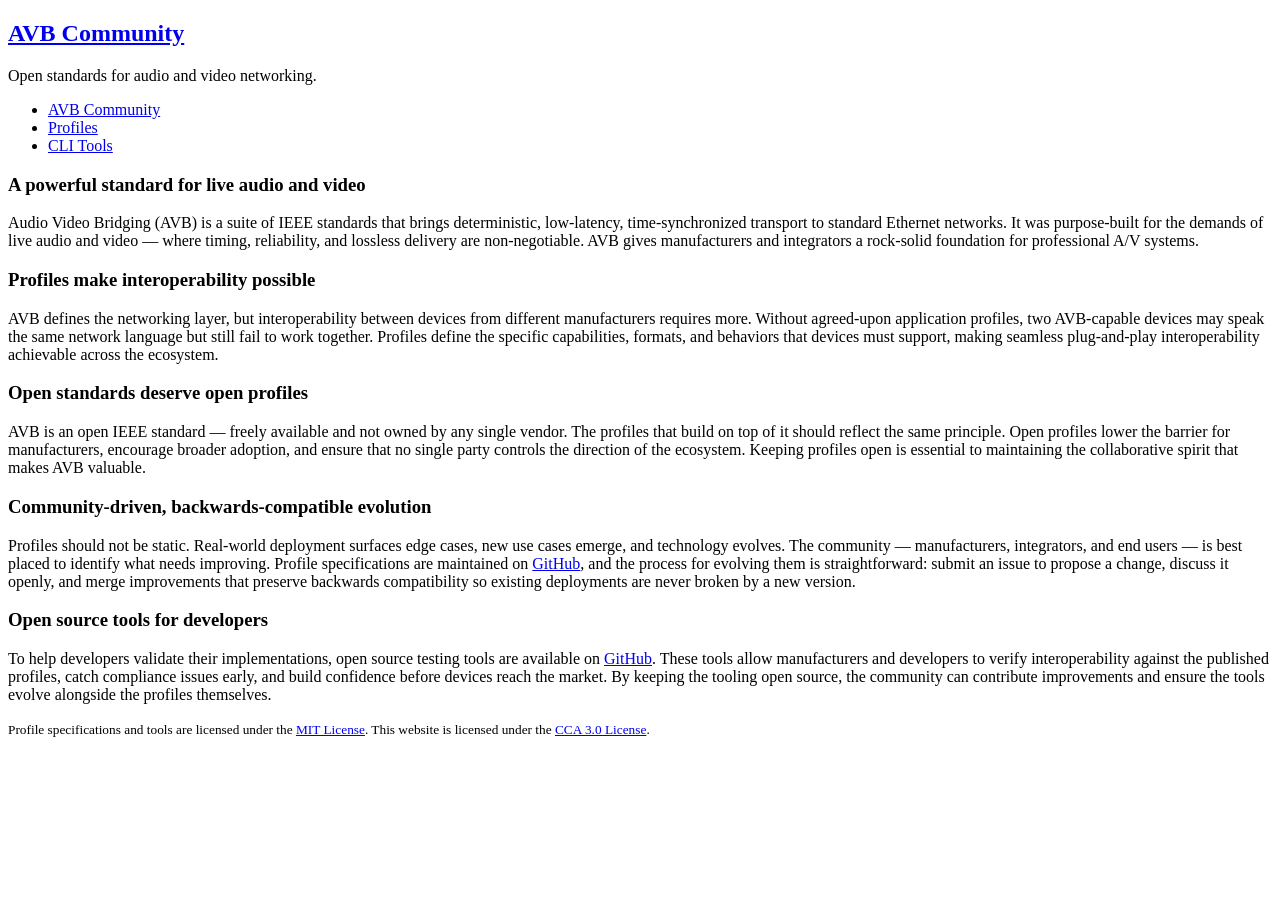
==== index.html @ 8ab98eef "fix: GitHub links follow the tslan-org account - profiles and the tools README load from tslan-org, " ====
<!DOCTYPE HTML>
<!--
	CCA 3.0 license (modified from html5up.net)
-->

<html>
	<head>
		<title>AVB Community</title>
		<meta charset="utf-8" />
		<meta name="viewport" content="width=device-width, initial-scale=1, user-scalable=no" />
		<link rel="preconnect" href="https://fonts.googleapis.com">
	<link rel="preconnect" href="https://fonts.gstatic.com" crossorigin>
	<link rel="stylesheet" href="assets/css/main.css" />
	</head>
	<body class="homepage is-preload">
		<div id="page-wrapper">

			<!-- Header -->
				<section id="header">
					<div class="container">

						<!-- Logo -->
							<h1 id="logo"><a href="index.html">AVB Community</a></h1>
							<p>Open standards for audio and video networking.</p>

						<!-- Nav -->
							<nav id="nav">
								<ul>
									<li><a class="icon solid fa-microchip" href="index.html"><span>AVB Community</span></a></li>
									<li><a class="icon solid fa-clipboard-list" href="profiles.html"><span>Profiles</span></a></li>
									<li><a class="icon solid fa-terminal" href="tools.html"><span>CLI Tools</span></a></li>
								</ul>
							</nav>

					</div>
				</section>

			<!-- Main -->
				<section id="main">
					<div class="container">
						<div id="content">

							<article class="box post">

								<h3>A powerful standard for live audio and video</h3>
								<p>Audio Video Bridging (AVB) is a suite of IEEE standards that brings deterministic, low-latency, time-synchronized transport to standard Ethernet networks. It was purpose-built for the demands of live audio and video — where timing, reliability, and lossless delivery are non-negotiable. AVB gives manufacturers and integrators a rock-solid foundation for professional A/V systems.</p>

								<h3>Profiles make interoperability possible</h3>
								<p>AVB defines the networking layer, but interoperability between devices from different manufacturers requires more. Without agreed-upon application profiles, two AVB-capable devices may speak the same network language but still fail to work together. Profiles define the specific capabilities, formats, and behaviors that devices must support, making seamless plug-and-play interoperability achievable across the ecosystem.</p>

								<h3>Open standards deserve open profiles</h3>
								<p>AVB is an open IEEE standard — freely available and not owned by any single vendor. The profiles that build on top of it should reflect the same principle. Open profiles lower the barrier for manufacturers, encourage broader adoption, and ensure that no single party controls the direction of the ecosystem. Keeping profiles open is essential to maintaining the collaborative spirit that makes AVB valuable.</p>

								<h3>Community-driven, backwards-compatible evolution</h3>
								<p>Profiles should not be static. Real-world deployment surfaces edge cases, new use cases emerge, and technology evolves. The community — manufacturers, integrators, and end users — is best placed to identify what needs improving. Profile specifications are maintained on <a href="https://github.com/tslan-org/profiles">GitHub</a>, and the process for evolving them is straightforward: submit an issue to propose a change, discuss it openly, and merge improvements that preserve backwards compatibility so existing deployments are never broken by a new version.</p>
							<h3>Open source tools for developers</h3>
								<p>To help developers validate their implementations, open source testing tools are available on <a href="https://github.com/tslan-org">GitHub</a>. These tools allow manufacturers and developers to verify interoperability against the published profiles, catch compliance issues early, and build confidence before devices reach the market. By keeping the tooling open source, the community can contribute improvements and ensure the tools evolve alongside the profiles themselves.</p>

							</article>

						</div>
					</div>
				</section>

<!-- Footer -->
				<section id="footer">
					<div class="container">
						<small>Profile specifications and tools are licensed under the <a href="https://opensource.org/licenses/MIT">MIT License</a>. This website is licensed under the <a href="https://creativecommons.org/licenses/by/3.0/">CCA 3.0 License</a>.</small>
					</div>
				</section>

		</div>

		<!-- Scripts -->
			<script src="assets/js/jquery.min.js"></script>
			<script src="assets/js/jquery.dropotron.min.js"></script>
			<script src="assets/js/browser.min.js"></script>
			<script src="assets/js/breakpoints.min.js"></script>
			<script src="assets/js/util.js"></script>
			<script src="assets/js/main.js"></script>

	</body>
</html>
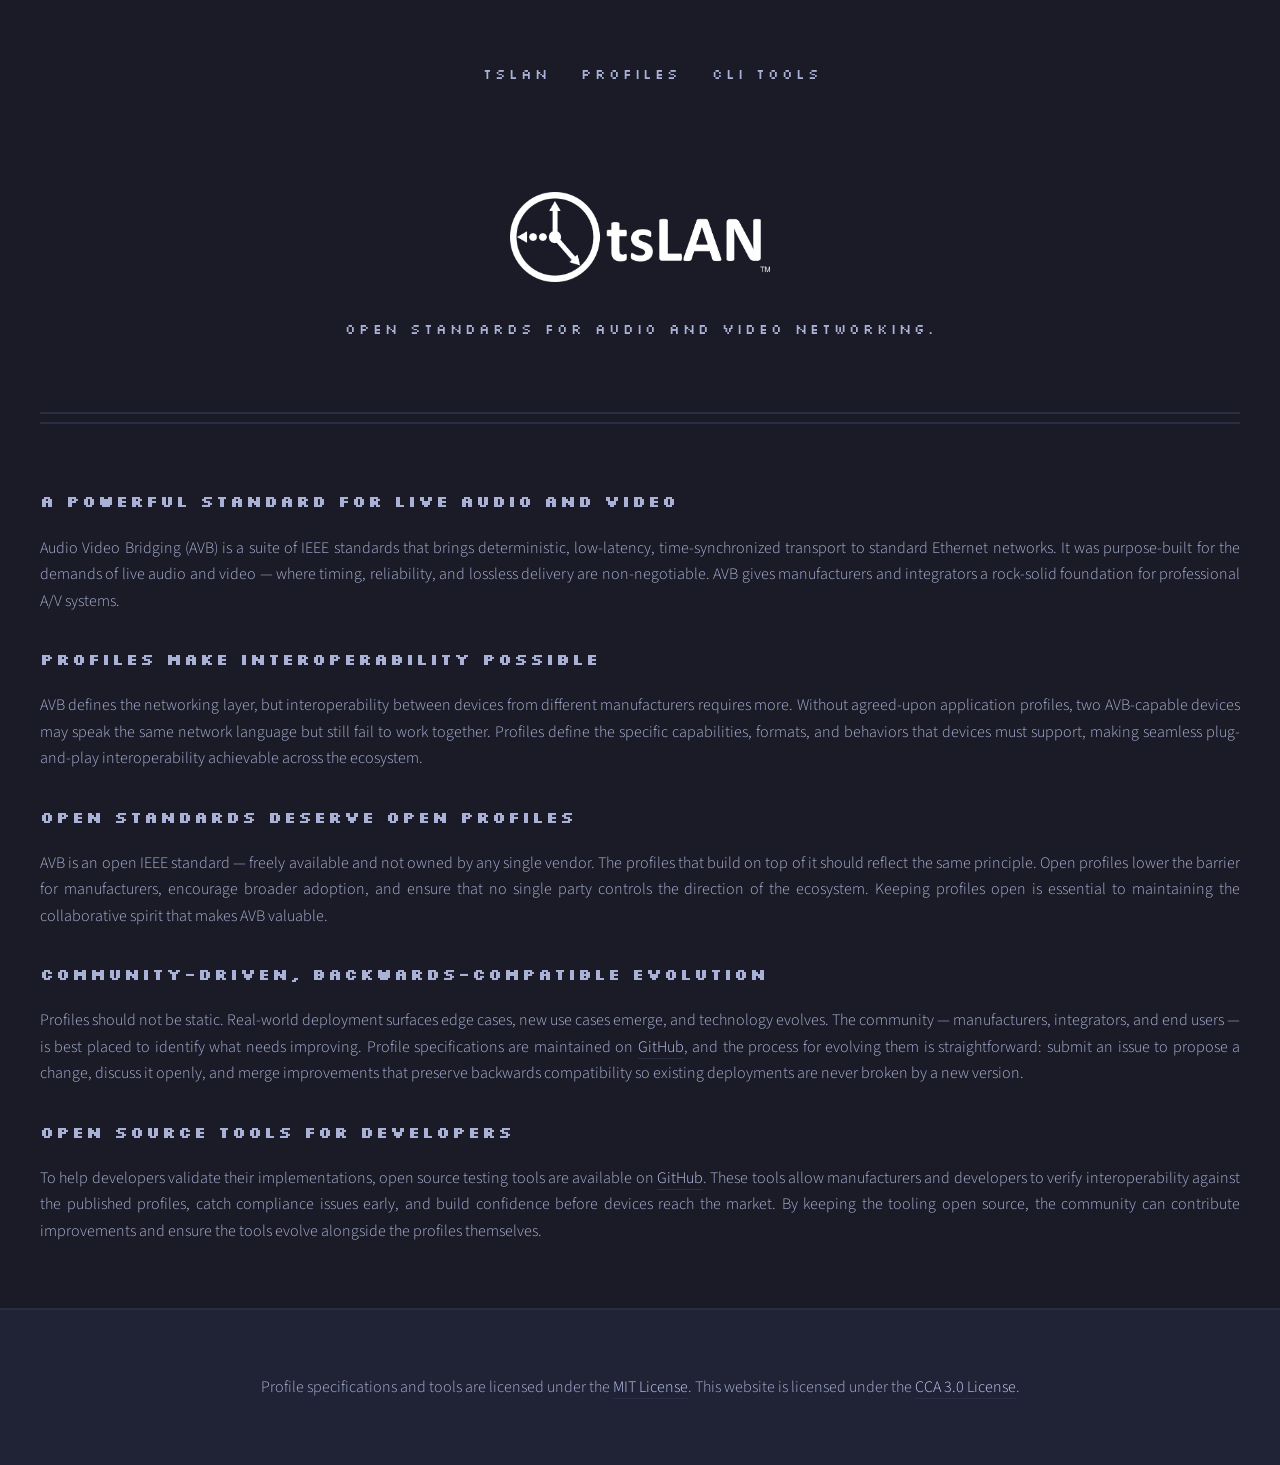
==== commit dab5a2a2: "feat: tsLAN name and logo across the website - the home header shows the tsLAN logo, sized in main.c" ====
--- a/index.html
+++ b/index.html
@@ -5,12 +5,14 @@
 
 <html>
 	<head>
-		<title>AVB Community</title>
+		<title>tsLAN</title>
 		<meta charset="utf-8" />
 		<meta name="viewport" content="width=device-width, initial-scale=1, user-scalable=no" />
 		<link rel="preconnect" href="https://fonts.googleapis.com">
 	<link rel="preconnect" href="https://fonts.gstatic.com" crossorigin>
 	<link rel="stylesheet" href="assets/css/main.css" />
+	<link rel="icon" type="image/png" href="images/tsLAN%20Logo%20(1).png" />
+	<link rel="apple-touch-icon" href="images/tsLAN%20Logo%20(1).png" />
 	</head>
 	<body class="homepage is-preload">
 		<div id="page-wrapper">
@@ -20,13 +22,13 @@
 					<div class="container">
 
 						<!-- Logo -->
-							<h1 id="logo"><a href="index.html">AVB Community</a></h1>
+							<h1 id="logo"><a href="index.html"><img src="images/tsLAN%20Logo%20(3).png" alt="tsLAN" /></a></h1>
 							<p>Open standards for audio and video networking.</p>
 
 						<!-- Nav -->
 							<nav id="nav">
 								<ul>
-									<li><a class="icon solid fa-microchip" href="index.html"><span>AVB Community</span></a></li>
+									<li><a class="icon solid fa-microchip" href="index.html"><span>tsLAN</span></a></li>
 									<li><a class="icon solid fa-clipboard-list" href="profiles.html"><span>Profiles</span></a></li>
 									<li><a class="icon solid fa-terminal" href="tools.html"><span>CLI Tools</span></a></li>
 								</ul>
--- a/assets/css/main.css
+++ b/assets/css/main.css
@@ -0,0 +1,2783 @@
+@import url("fontawesome-all.min.css");
+@import url("https://fonts.googleapis.com/css?family=Source+Sans+Pro:300,400,600|Arvo:700");
+@import url("https://fonts.googleapis.com/css2?family=Silkscreen&display=block");
+
+/*
+	Strongly Typed by HTML5 UP
+	html5up.net | @ajlkn
+	Free for personal and commercial use under the CCA 3.0 license (html5up.net/license)
+*/
+
+html, body, div, span, applet, object,
+iframe, h1, h2, h3, h4, h5, h6, p, blockquote,
+pre, a, abbr, acronym, address, big, cite,
+code, del, dfn, em, img, ins, kbd, q, s, samp,
+small, strike, strong, sub, sup, tt, var, b,
+u, i, center, dl, dt, dd, ol, ul, li, fieldset,
+form, label, legend, table, caption, tbody,
+tfoot, thead, tr, th, td, article, aside,
+canvas, details, embed, figure, figcaption,
+footer, header, hgroup, menu, nav, output, ruby,
+section, summary, time, mark, audio, video {
+	margin: 0;
+	padding: 0;
+	border: 0;
+	font-size: 100%;
+	font: inherit;
+	vertical-align: baseline;}
+
+article, aside, details, figcaption, figure,
+footer, header, hgroup, menu, nav, section {
+	display: block;}
+
+body {
+	line-height: 1;
+}
+
+ol, ul {
+	list-style: none;
+}
+
+blockquote, q {
+	quotes: none;
+}
+
+	blockquote:before, blockquote:after, q:before, q:after {
+		content: '';
+		content: none;
+	}
+
+table {
+	border-collapse: collapse;
+	border-spacing: 0;
+}
+
+body {
+	-webkit-text-size-adjust: none;
+}
+
+mark {
+	background-color: transparent;
+	color: inherit;
+}
+
+input::-moz-focus-inner {
+	border: 0;
+	padding: 0;
+}
+
+input, select, textarea {
+	-moz-appearance: none;
+	-webkit-appearance: none;
+	-ms-appearance: none;
+	appearance: none;
+}
+
+/* Basic */
+
+	html {
+		box-sizing: border-box;
+	}
+
+	*, *:before, *:after {
+		box-sizing: inherit;
+	}
+
+	body {
+		background: #1f2335;
+	}
+
+		body.is-preload *, body.is-preload *:before, body.is-preload *:after {
+			-moz-animation: none !important;
+			-webkit-animation: none !important;
+			-ms-animation: none !important;
+			animation: none !important;
+			-moz-transition: none !important;
+			-webkit-transition: none !important;
+			-ms-transition: none !important;
+			transition: none !important;
+		}
+
+	body.is-preload *, body.is-preload *:before, body.is-preload *:after {
+		-moz-animation: none !important;
+		-webkit-animation: none !important;
+		-ms-animation: none !important;
+		animation: none !important;
+		-moz-transition: none !important;
+		-webkit-transition: none !important;
+		-ms-transition: none !important;
+		transition: none !important;
+	}
+
+	body, input, textarea, select {
+		font-family: 'Source Sans Pro';
+		font-weight: 300;
+		color: #a9b1d6;
+		line-height: 1.65em;
+		font-size: 15pt;
+	}
+
+	h1, h2, h3, h4, h5, h6 {
+		font-family: 'Silkscreen', monospace;
+		font-weight: 600;
+		text-transform: uppercase;
+		color: #a9b1d6;
+	}
+
+	h1 a, h2 a, h3 a, h4 a, h5 a, h6 a {
+		color: inherit;
+		text-decoration: none;
+		border: 0;
+	}
+
+	h2 {
+		font-size: 1.65em;
+		font-weight: 400;
+		letter-spacing: 4px;
+		margin: 0 0 1.5em 0;
+		line-height: 1.75em;
+	}
+
+	h3 {
+		font-size: 1em;
+		letter-spacing: 2px;
+		margin: 0 0 1.25em 0;
+	}
+
+	a {
+		-moz-transition: color 0.25s ease-in-out, border-bottom-color 0.25s ease-in-out;
+		-webkit-transition: color 0.25s ease-in-out, border-bottom-color 0.25s ease-in-out;
+		-ms-transition: color 0.25s ease-in-out, border-bottom-color 0.25s ease-in-out;
+		transition: color 0.25s ease-in-out, border-bottom-color 0.25s ease-in-out;
+		color: #c0caf5;
+		text-decoration: none;
+		border-bottom: solid 1px #292e42;
+	}
+
+		a strong {
+			-moz-transition: color 0.25s ease-in-out, border-bottom-color 0.25s ease-in-out;
+			-webkit-transition: color 0.25s ease-in-out, border-bottom-color 0.25s ease-in-out;
+			-ms-transition: color 0.25s ease-in-out, border-bottom-color 0.25s ease-in-out;
+			transition: color 0.25s ease-in-out, border-bottom-color 0.25s ease-in-out;
+		}
+
+		a:hover {
+			color: #7aa2f7;
+			border-bottom-color: rgba(255, 255, 255, 0);
+		}
+
+			a:hover strong {
+				color: #7aa2f7;
+			}
+
+	strong, b {
+		font-weight: 600;
+		color: #c0caf5;
+	}
+
+	em, i {
+		font-style: italic;
+	}
+
+	sub {
+		position: relative;
+		top: 0.5em;
+		font-size: 0.8em;
+	}
+
+	sup {
+		position: relative;
+		top: -0.5em;
+		font-size: 0.8em;
+	}
+
+	hr {
+		border: 0;
+		border-top: solid 1px #292e42;
+	}
+
+	blockquote {
+		border-left: solid 0.5em #292e42;
+		padding: 1em 0 1em 2em;
+		font-style: italic;
+	}
+
+	p {
+		text-align: justify;
+		margin-bottom: 2em;
+	}
+
+	ul, ol, dl, table, blockquote {
+		margin-bottom: 2em;
+	}
+
+	br.clear {
+		clear: both;
+	}
+
+/* Container */
+
+	.container {
+		margin: 0 auto;
+		max-width: 100%;
+		width: 70em;
+	}
+
+		@media screen and (max-width: 1680px) {
+
+			.container {
+				width: 68em;
+			}
+
+		}
+
+		@media screen and (max-width: 1280px) {
+
+			.container {
+				width: calc(100% - 80px);
+			}
+
+		}
+
+		@media screen and (max-width: 980px) {
+
+			.container {
+				width: calc(100% - 100px);
+			}
+
+		}
+
+		@media screen and (max-width: 736px) {
+
+			.container {
+				width: calc(100% - 40px);
+			}
+
+		}
+
+/* Row */
+
+	.row {
+		display: flex;
+		flex-wrap: wrap;
+		box-sizing: border-box;
+		align-items: stretch;
+	}
+
+		.row > * {
+			box-sizing: border-box;
+		}
+
+		.row.gtr-uniform > * > :last-child {
+			margin-bottom: 0;
+		}
+
+		.row.aln-left {
+			justify-content: flex-start;
+		}
+
+		.row.aln-center {
+			justify-content: center;
+		}
+
+		.row.aln-right {
+			justify-content: flex-end;
+		}
+
+		.row.aln-top {
+			align-items: flex-start;
+		}
+
+		.row.aln-middle {
+			align-items: center;
+		}
+
+		.row.aln-bottom {
+			align-items: flex-end;
+		}
+
+		.row > .imp {
+			order: -1;
+		}
+
+		.row > .col-1 {
+			width: 8.33333%;
+		}
+
+		.row > .off-1 {
+			margin-left: 8.33333%;
+		}
+
+		.row > .col-2 {
+			width: 16.66667%;
+		}
+
+		.row > .off-2 {
+			margin-left: 16.66667%;
+		}
+
+		.row > .col-3 {
+			width: 25%;
+		}
+
+		.row > .off-3 {
+			margin-left: 25%;
+		}
+
+		.row > .col-4 {
+			width: 33.33333%;
+		}
+
+		.row > .off-4 {
+			margin-left: 33.33333%;
+		}
+
+		.row > .col-5 {
+			width: 41.66667%;
+		}
+
+		.row > .off-5 {
+			margin-left: 41.66667%;
+		}
+
+		.row > .col-6 {
+			width: 50%;
+		}
+
+		.row > .off-6 {
+			margin-left: 50%;
+		}
+
+		.row > .col-7 {
+			width: 58.33333%;
+		}
+
+		.row > .off-7 {
+			margin-left: 58.33333%;
+		}
+
+		.row > .col-8 {
+			width: 66.66667%;
+		}
+
+		.row > .off-8 {
+			margin-left: 66.66667%;
+		}
+
+		.row > .col-9 {
+			width: 75%;
+		}
+
+		.row > .off-9 {
+			margin-left: 75%;
+		}
+
+		.row > .col-10 {
+			width: 83.33333%;
+		}
+
+		.row > .off-10 {
+			margin-left: 83.33333%;
+		}
+
+		.row > .col-11 {
+			width: 91.66667%;
+		}
+
+		.row > .off-11 {
+			margin-left: 91.66667%;
+		}
+
+		.row > .col-12 {
+			width: 100%;
+		}
+
+		.row > .off-12 {
+			margin-left: 100%;
+		}
+
+		.row.gtr-0 {
+			margin-top: 0px;
+			margin-left: 0px;
+		}
+
+			.row.gtr-0 > * {
+				padding: 0px 0 0 0px;
+			}
+
+			.row.gtr-0.gtr-uniform {
+				margin-top: 0px;
+			}
+
+				.row.gtr-0.gtr-uniform > * {
+					padding-top: 0px;
+				}
+
+		.row.gtr-25 {
+			margin-top: -12.5px;
+			margin-left: -12.5px;
+		}
+
+			.row.gtr-25 > * {
+				padding: 12.5px 0 0 12.5px;
+			}
+
+			.row.gtr-25.gtr-uniform {
+				margin-top: -12.5px;
+			}
+
+				.row.gtr-25.gtr-uniform > * {
+					padding-top: 12.5px;
+				}
+
+		.row.gtr-50 {
+			margin-top: -25px;
+			margin-left: -25px;
+		}
+
+			.row.gtr-50 > * {
+				padding: 25px 0 0 25px;
+			}
+
+			.row.gtr-50.gtr-uniform {
+				margin-top: -25px;
+			}
+
+				.row.gtr-50.gtr-uniform > * {
+					padding-top: 25px;
+				}
+
+		.row {
+			margin-top: -50px;
+			margin-left: -50px;
+		}
+
+			.row > * {
+				padding: 50px 0 0 50px;
+			}
+
+			.row.gtr-uniform {
+				margin-top: -50px;
+			}
+
+				.row.gtr-uniform > * {
+					padding-top: 50px;
+				}
+
+		.row.gtr-150 {
+			margin-top: -75px;
+			margin-left: -75px;
+		}
+
+			.row.gtr-150 > * {
+				padding: 75px 0 0 75px;
+			}
+
+			.row.gtr-150.gtr-uniform {
+				margin-top: -75px;
+			}
+
+				.row.gtr-150.gtr-uniform > * {
+					padding-top: 75px;
+				}
+
+		.row.gtr-200 {
+			margin-top: -100px;
+			margin-left: -100px;
+		}
+
+			.row.gtr-200 > * {
+				padding: 100px 0 0 100px;
+			}
+
+			.row.gtr-200.gtr-uniform {
+				margin-top: -100px;
+			}
+
+				.row.gtr-200.gtr-uniform > * {
+					padding-top: 100px;
+				}
+
+		@media screen and (max-width: 1680px) {
+
+			.row {
+				display: flex;
+				flex-wrap: wrap;
+				box-sizing: border-box;
+				align-items: stretch;
+			}
+
+				.row > * {
+					box-sizing: border-box;
+				}
+
+				.row.gtr-uniform > * > :last-child {
+					margin-bottom: 0;
+				}
+
+				.row.aln-left {
+					justify-content: flex-start;
+				}
+
+				.row.aln-center {
+					justify-content: center;
+				}
+
+				.row.aln-right {
+					justify-content: flex-end;
+				}
+
+				.row.aln-top {
+					align-items: flex-start;
+				}
+
+				.row.aln-middle {
+					align-items: center;
+				}
+
+				.row.aln-bottom {
+					align-items: flex-end;
+				}
+
+				.row > .imp-xlarge {
+					order: -1;
+				}
+
+				.row > .col-1-xlarge {
+					width: 8.33333%;
+				}
+
+				.row > .off-1-xlarge {
+					margin-left: 8.33333%;
+				}
+
+				.row > .col-2-xlarge {
+					width: 16.66667%;
+				}
+
+				.row > .off-2-xlarge {
+					margin-left: 16.66667%;
+				}
+
+				.row > .col-3-xlarge {
+					width: 25%;
+				}
+
+				.row > .off-3-xlarge {
+					margin-left: 25%;
+				}
+
+				.row > .col-4-xlarge {
+					width: 33.33333%;
+				}
+
+				.row > .off-4-xlarge {
+					margin-left: 33.33333%;
+				}
+
+				.row > .col-5-xlarge {
+					width: 41.66667%;
+				}
+
+				.row > .off-5-xlarge {
+					margin-left: 41.66667%;
+				}
+
+				.row > .col-6-xlarge {
+					width: 50%;
+				}
+
+				.row > .off-6-xlarge {
+					margin-left: 50%;
+				}
+
+				.row > .col-7-xlarge {
+					width: 58.33333%;
+				}
+
+				.row > .off-7-xlarge {
+					margin-left: 58.33333%;
+				}
+
+				.row > .col-8-xlarge {
+					width: 66.66667%;
+				}
+
+				.row > .off-8-xlarge {
+					margin-left: 66.66667%;
+				}
+
+				.row > .col-9-xlarge {
+					width: 75%;
+				}
+
+				.row > .off-9-xlarge {
+					margin-left: 75%;
+				}
+
+				.row > .col-10-xlarge {
+					width: 83.33333%;
+				}
+
+				.row > .off-10-xlarge {
+					margin-left: 83.33333%;
+				}
+
+				.row > .col-11-xlarge {
+					width: 91.66667%;
+				}
+
+				.row > .off-11-xlarge {
+					margin-left: 91.66667%;
+				}
+
+				.row > .col-12-xlarge {
+					width: 100%;
+				}
+
+				.row > .off-12-xlarge {
+					margin-left: 100%;
+				}
+
+				.row.gtr-0 {
+					margin-top: 0px;
+					margin-left: 0px;
+				}
+
+					.row.gtr-0 > * {
+						padding: 0px 0 0 0px;
+					}
+
+					.row.gtr-0.gtr-uniform {
+						margin-top: 0px;
+					}
+
+						.row.gtr-0.gtr-uniform > * {
+							padding-top: 0px;
+						}
+
+				.row.gtr-25 {
+					margin-top: -12.5px;
+					margin-left: -12.5px;
+				}
+
+					.row.gtr-25 > * {
+						padding: 12.5px 0 0 12.5px;
+					}
+
+					.row.gtr-25.gtr-uniform {
+						margin-top: -12.5px;
+					}
+
+						.row.gtr-25.gtr-uniform > * {
+							padding-top: 12.5px;
+						}
+
+				.row.gtr-50 {
+					margin-top: -25px;
+					margin-left: -25px;
+				}
+
+					.row.gtr-50 > * {
+						padding: 25px 0 0 25px;
+					}
+
+					.row.gtr-50.gtr-uniform {
+						margin-top: -25px;
+					}
+
+						.row.gtr-50.gtr-uniform > * {
+							padding-top: 25px;
+						}
+
+				.row {
+					margin-top: -50px;
+					margin-left: -50px;
+				}
+
+					.row > * {
+						padding: 50px 0 0 50px;
+					}
+
+					.row.gtr-uniform {
+						margin-top: -50px;
+					}
+
+						.row.gtr-uniform > * {
+							padding-top: 50px;
+						}
+
+				.row.gtr-150 {
+					margin-top: -75px;
+					margin-left: -75px;
+				}
+
+					.row.gtr-150 > * {
+						padding: 75px 0 0 75px;
+					}
+
+					.row.gtr-150.gtr-uniform {
+						margin-top: -75px;
+					}
+
+						.row.gtr-150.gtr-uniform > * {
+							padding-top: 75px;
+						}
+
+				.row.gtr-200 {
+					margin-top: -100px;
+					margin-left: -100px;
+				}
+
+					.row.gtr-200 > * {
+						padding: 100px 0 0 100px;
+					}
+
+					.row.gtr-200.gtr-uniform {
+						margin-top: -100px;
+					}
+
+						.row.gtr-200.gtr-uniform > * {
+							padding-top: 100px;
+						}
+
+		}
+
+		@media screen and (max-width: 1280px) {
+
+			.row {
+				display: flex;
+				flex-wrap: wrap;
+				box-sizing: border-box;
+				align-items: stretch;
+			}
+
+				.row > * {
+					box-sizing: border-box;
+				}
+
+				.row.gtr-uniform > * > :last-child {
+					margin-bottom: 0;
+				}
+
+				.row.aln-left {
+					justify-content: flex-start;
+				}
+
+				.row.aln-center {
+					justify-content: center;
+				}
+
+				.row.aln-right {
+					justify-content: flex-end;
+				}
+
+				.row.aln-top {
+					align-items: flex-start;
+				}
+
+				.row.aln-middle {
+					align-items: center;
+				}
+
+				.row.aln-bottom {
+					align-items: flex-end;
+				}
+
+				.row > .imp-large {
+					order: -1;
+				}
+
+				.row > .col-1-large {
+					width: 8.33333%;
+				}
+
+				.row > .off-1-large {
+					margin-left: 8.33333%;
+				}
+
+				.row > .col-2-large {
+					width: 16.66667%;
+				}
+
+				.row > .off-2-large {
+					margin-left: 16.66667%;
+				}
+
+				.row > .col-3-large {
+					width: 25%;
+				}
+
+				.row > .off-3-large {
+					margin-left: 25%;
+				}
+
+				.row > .col-4-large {
+					width: 33.33333%;
+				}
+
+				.row > .off-4-large {
+					margin-left: 33.33333%;
+				}
+
+				.row > .col-5-large {
+					width: 41.66667%;
+				}
+
+				.row > .off-5-large {
+					margin-left: 41.66667%;
+				}
+
+				.row > .col-6-large {
+					width: 50%;
+				}
+
+				.row > .off-6-large {
+					margin-left: 50%;
+				}
+
+				.row > .col-7-large {
+					width: 58.33333%;
+				}
+
+				.row > .off-7-large {
+					margin-left: 58.33333%;
+				}
+
+				.row > .col-8-large {
+					width: 66.66667%;
+				}
+
+				.row > .off-8-large {
+					margin-left: 66.66667%;
+				}
+
+				.row > .col-9-large {
+					width: 75%;
+				}
+
+				.row > .off-9-large {
+					margin-left: 75%;
+				}
+
+				.row > .col-10-large {
+					width: 83.33333%;
+				}
+
+				.row > .off-10-large {
+					margin-left: 83.33333%;
+				}
+
+				.row > .col-11-large {
+					width: 91.66667%;
+				}
+
+				.row > .off-11-large {
+					margin-left: 91.66667%;
+				}
+
+				.row > .col-12-large {
+					width: 100%;
+				}
+
+				.row > .off-12-large {
+					margin-left: 100%;
+				}
+
+				.row.gtr-0 {
+					margin-top: 0px;
+					margin-left: 0px;
+				}
+
+					.row.gtr-0 > * {
+						padding: 0px 0 0 0px;
+					}
+
+					.row.gtr-0.gtr-uniform {
+						margin-top: 0px;
+					}
+
+						.row.gtr-0.gtr-uniform > * {
+							padding-top: 0px;
+						}
+
+				.row.gtr-25 {
+					margin-top: -10px;
+					margin-left: -10px;
+				}
+
+					.row.gtr-25 > * {
+						padding: 10px 0 0 10px;
+					}
+
+					.row.gtr-25.gtr-uniform {
+						margin-top: -10px;
+					}
+
+						.row.gtr-25.gtr-uniform > * {
+							padding-top: 10px;
+						}
+
+				.row.gtr-50 {
+					margin-top: -20px;
+					margin-left: -20px;
+				}
+
+					.row.gtr-50 > * {
+						padding: 20px 0 0 20px;
+					}
+
+					.row.gtr-50.gtr-uniform {
+						margin-top: -20px;
+					}
+
+						.row.gtr-50.gtr-uniform > * {
+							padding-top: 20px;
+						}
+
+				.row {
+					margin-top: -40px;
+					margin-left: -40px;
+				}
+
+					.row > * {
+						padding: 40px 0 0 40px;
+					}
+
+					.row.gtr-uniform {
+						margin-top: -40px;
+					}
+
+						.row.gtr-uniform > * {
+							padding-top: 40px;
+						}
+
+				.row.gtr-150 {
+					margin-top: -60px;
+					margin-left: -60px;
+				}
+
+					.row.gtr-150 > * {
+						padding: 60px 0 0 60px;
+					}
+
+					.row.gtr-150.gtr-uniform {
+						margin-top: -60px;
+					}
+
+						.row.gtr-150.gtr-uniform > * {
+							padding-top: 60px;
+						}
+
+				.row.gtr-200 {
+					margin-top: -80px;
+					margin-left: -80px;
+				}
+
+					.row.gtr-200 > * {
+						padding: 80px 0 0 80px;
+					}
+
+					.row.gtr-200.gtr-uniform {
+						margin-top: -80px;
+					}
+
+						.row.gtr-200.gtr-uniform > * {
+							padding-top: 80px;
+						}
+
+		}
+
+		@media screen and (max-width: 980px) {
+
+			.row {
+				display: flex;
+				flex-wrap: wrap;
+				box-sizing: border-box;
+				align-items: stretch;
+			}
+
+				.row > * {
+					box-sizing: border-box;
+				}
+
+				.row.gtr-uniform > * > :last-child {
+					margin-bottom: 0;
+				}
+
+				.row.aln-left {
+					justify-content: flex-start;
+				}
+
+				.row.aln-center {
+					justify-content: center;
+				}
+
+				.row.aln-right {
+					justify-content: flex-end;
+				}
+
+				.row.aln-top {
+					align-items: flex-start;
+				}
+
+				.row.aln-middle {
+					align-items: center;
+				}
+
+				.row.aln-bottom {
+					align-items: flex-end;
+				}
+
+				.row > .imp-medium {
+					order: -1;
+				}
+
+				.row > .col-1-medium {
+					width: 8.33333%;
+				}
+
+				.row > .off-1-medium {
+					margin-left: 8.33333%;
+				}
+
+				.row > .col-2-medium {
+					width: 16.66667%;
+				}
+
+				.row > .off-2-medium {
+					margin-left: 16.66667%;
+				}
+
+				.row > .col-3-medium {
+					width: 25%;
+				}
+
+				.row > .off-3-medium {
+					margin-left: 25%;
+				}
+
+				.row > .col-4-medium {
+					width: 33.33333%;
+				}
+
+				.row > .off-4-medium {
+					margin-left: 33.33333%;
+				}
+
+				.row > .col-5-medium {
+					width: 41.66667%;
+				}
+
+				.row > .off-5-medium {
+					margin-left: 41.66667%;
+				}
+
+				.row > .col-6-medium {
+					width: 50%;
+				}
+
+				.row > .off-6-medium {
+					margin-left: 50%;
+				}
+
+				.row > .col-7-medium {
+					width: 58.33333%;
+				}
+
+				.row > .off-7-medium {
+					margin-left: 58.33333%;
+				}
+
+				.row > .col-8-medium {
+					width: 66.66667%;
+				}
+
+				.row > .off-8-medium {
+					margin-left: 66.66667%;
+				}
+
+				.row > .col-9-medium {
+					width: 75%;
+				}
+
+				.row > .off-9-medium {
+					margin-left: 75%;
+				}
+
+				.row > .col-10-medium {
+					width: 83.33333%;
+				}
+
+				.row > .off-10-medium {
+					margin-left: 83.33333%;
+				}
+
+				.row > .col-11-medium {
+					width: 91.66667%;
+				}
+
+				.row > .off-11-medium {
+					margin-left: 91.66667%;
+				}
+
+				.row > .col-12-medium {
+					width: 100%;
+				}
+
+				.row > .off-12-medium {
+					margin-left: 100%;
+				}
+
+				.row.gtr-0 {
+					margin-top: 0px;
+					margin-left: 0px;
+				}
+
+					.row.gtr-0 > * {
+						padding: 0px 0 0 0px;
+					}
+
+					.row.gtr-0.gtr-uniform {
+						margin-top: 0px;
+					}
+
+						.row.gtr-0.gtr-uniform > * {
+							padding-top: 0px;
+						}
+
+				.row.gtr-25 {
+					margin-top: -12.5px;
+					margin-left: -12.5px;
+				}
+
+					.row.gtr-25 > * {
+						padding: 12.5px 0 0 12.5px;
+					}
+
+					.row.gtr-25.gtr-uniform {
+						margin-top: -12.5px;
+					}
+
+						.row.gtr-25.gtr-uniform > * {
+							padding-top: 12.5px;
+						}
+
+				.row.gtr-50 {
+					margin-top: -25px;
+					margin-left: -25px;
+				}
+
+					.row.gtr-50 > * {
+						padding: 25px 0 0 25px;
+					}
+
+					.row.gtr-50.gtr-uniform {
+						margin-top: -25px;
+					}
+
+						.row.gtr-50.gtr-uniform > * {
+							padding-top: 25px;
+						}
+
+				.row {
+					margin-top: -50px;
+					margin-left: -50px;
+				}
+
+					.row > * {
+						padding: 50px 0 0 50px;
+					}
+
+					.row.gtr-uniform {
+						margin-top: -50px;
+					}
+
+						.row.gtr-uniform > * {
+							padding-top: 50px;
+						}
+
+				.row.gtr-150 {
+					margin-top: -75px;
+					margin-left: -75px;
+				}
+
+					.row.gtr-150 > * {
+						padding: 75px 0 0 75px;
+					}
+
+					.row.gtr-150.gtr-uniform {
+						margin-top: -75px;
+					}
+
+						.row.gtr-150.gtr-uniform > * {
+							padding-top: 75px;
+						}
+
+				.row.gtr-200 {
+					margin-top: -100px;
+					margin-left: -100px;
+				}
+
+					.row.gtr-200 > * {
+						padding: 100px 0 0 100px;
+					}
+
+					.row.gtr-200.gtr-uniform {
+						margin-top: -100px;
+					}
+
+						.row.gtr-200.gtr-uniform > * {
+							padding-top: 100px;
+						}
+
+		}
+
+		@media screen and (max-width: 736px) {
+
+			.row {
+				display: flex;
+				flex-wrap: wrap;
+				box-sizing: border-box;
+				align-items: stretch;
+			}
+
+				.row > * {
+					box-sizing: border-box;
+				}
+
+				.row.gtr-uniform > * > :last-child {
+					margin-bottom: 0;
+				}
+
+				.row.aln-left {
+					justify-content: flex-start;
+				}
+
+				.row.aln-center {
+					justify-content: center;
+				}
+
+				.row.aln-right {
+					justify-content: flex-end;
+				}
+
+				.row.aln-top {
+					align-items: flex-start;
+				}
+
+				.row.aln-middle {
+					align-items: center;
+				}
+
+				.row.aln-bottom {
+					align-items: flex-end;
+				}
+
+				.row > .imp-small {
+					order: -1;
+				}
+
+				.row > .col-1-small {
+					width: 8.33333%;
+				}
+
+				.row > .off-1-small {
+					margin-left: 8.33333%;
+				}
+
+				.row > .col-2-small {
+					width: 16.66667%;
+				}
+
+				.row > .off-2-small {
+					margin-left: 16.66667%;
+				}
+
+				.row > .col-3-small {
+					width: 25%;
+				}
+
+				.row > .off-3-small {
+					margin-left: 25%;
+				}
+
+				.row > .col-4-small {
+					width: 33.33333%;
+				}
+
+				.row > .off-4-small {
+					margin-left: 33.33333%;
+				}
+
+				.row > .col-5-small {
+					width: 41.66667%;
+				}
+
+				.row > .off-5-small {
+					margin-left: 41.66667%;
+				}
+
+				.row > .col-6-small {
+					width: 50%;
+				}
+
+				.row > .off-6-small {
+					margin-left: 50%;
+				}
+
+				.row > .col-7-small {
+					width: 58.33333%;
+				}
+
+				.row > .off-7-small {
+					margin-left: 58.33333%;
+				}
+
+				.row > .col-8-small {
+					width: 66.66667%;
+				}
+
+				.row > .off-8-small {
+					margin-left: 66.66667%;
+				}
+
+				.row > .col-9-small {
+					width: 75%;
+				}
+
+				.row > .off-9-small {
+					margin-left: 75%;
+				}
+
+				.row > .col-10-small {
+					width: 83.33333%;
+				}
+
+				.row > .off-10-small {
+					margin-left: 83.33333%;
+				}
+
+				.row > .col-11-small {
+					width: 91.66667%;
+				}
+
+				.row > .off-11-small {
+					margin-left: 91.66667%;
+				}
+
+				.row > .col-12-small {
+					width: 100%;
+				}
+
+				.row > .off-12-small {
+					margin-left: 100%;
+				}
+
+				.row.gtr-0 {
+					margin-top: 0px;
+					margin-left: 0px;
+				}
+
+					.row.gtr-0 > * {
+						padding: 0px 0 0 0px;
+					}
+
+					.row.gtr-0.gtr-uniform {
+						margin-top: 0px;
+					}
+
+						.row.gtr-0.gtr-uniform > * {
+							padding-top: 0px;
+						}
+
+				.row.gtr-25 {
+					margin-top: -7.5px;
+					margin-left: -7.5px;
+				}
+
+					.row.gtr-25 > * {
+						padding: 7.5px 0 0 7.5px;
+					}
+
+					.row.gtr-25.gtr-uniform {
+						margin-top: -7.5px;
+					}
+
+						.row.gtr-25.gtr-uniform > * {
+							padding-top: 7.5px;
+						}
+
+				.row.gtr-50 {
+					margin-top: -15px;
+					margin-left: -15px;
+				}
+
+					.row.gtr-50 > * {
+						padding: 15px 0 0 15px;
+					}
+
+					.row.gtr-50.gtr-uniform {
+						margin-top: -15px;
+					}
+
+						.row.gtr-50.gtr-uniform > * {
+							padding-top: 15px;
+						}
+
+				.row {
+					margin-top: -30px;
+					margin-left: -30px;
+				}
+
+					.row > * {
+						padding: 30px 0 0 30px;
+					}
+
+					.row.gtr-uniform {
+						margin-top: -30px;
+					}
+
+						.row.gtr-uniform > * {
+							padding-top: 30px;
+						}
+
+				.row.gtr-150 {
+					margin-top: -45px;
+					margin-left: -45px;
+				}
+
+					.row.gtr-150 > * {
+						padding: 45px 0 0 45px;
+					}
+
+					.row.gtr-150.gtr-uniform {
+						margin-top: -45px;
+					}
+
+						.row.gtr-150.gtr-uniform > * {
+							padding-top: 45px;
+						}
+
+				.row.gtr-200 {
+					margin-top: -60px;
+					margin-left: -60px;
+				}
+
+					.row.gtr-200 > * {
+						padding: 60px 0 0 60px;
+					}
+
+					.row.gtr-200.gtr-uniform {
+						margin-top: -60px;
+					}
+
+						.row.gtr-200.gtr-uniform > * {
+							padding-top: 60px;
+						}
+
+		}
+
+/* Sections/Article */
+
+	section, article {
+		margin-bottom: 3em;
+	}
+
+	section > :last-child,
+	article > :last-child,
+	section:last-child,
+	article:last-child {
+		margin-bottom: 0;
+	}
+
+/* Image */
+
+	.image {
+		-moz-transition: opacity 0.25s ease-in-out;
+		-webkit-transition: opacity 0.25s ease-in-out;
+		-ms-transition: opacity 0.25s ease-in-out;
+		transition: opacity 0.25s ease-in-out;
+		display: inline-block;
+		border: solid 6px #292e42 !important;
+	}
+
+		.image:hover {
+			opacity: 0.9;
+		}
+
+		.image img {
+			display: block;
+			width: 100%;
+		}
+
+		.image.fit {
+			display: block;
+			width: 100%;
+		}
+
+		.image.featured {
+			display: block;
+			width: 100%;
+			margin: 0 0 3.5em 0;
+		}
+
+		.image.left {
+			float: left;
+			margin: 0 1.5em 1.5em 0;
+			position: relative;
+			top: 0.5em;
+		}
+
+		.image.centered {
+			display: block;
+			margin: 0 0 2em 0;
+		}
+
+			.image.centered img {
+				margin: 0 auto;
+				width: auto;
+			}
+
+/* List */
+
+	ul {
+		list-style: disc;
+		padding-left: 1em;
+	}
+
+		ul li {
+			padding-left: 0.5em;
+			margin: 0.75em 0 0.75em 0;
+		}
+
+			ul li:first-child {
+				margin-top: 0;
+			}
+
+	ol {
+		list-style: decimal;
+		padding-left: 1em;
+	}
+
+		ol li {
+			padding-left: 0.5em;
+			margin: 0.75em 0 0.75em 0;
+		}
+
+			ol li:first-child {
+				margin-top: 0;
+			}
+
+/* Links */
+
+	ul.links {
+		list-style: none;
+		padding-left: 0;
+	}
+
+		ul.links li {
+			display: inline;
+			border-left: solid 1px #292e42;
+			padding-left: 1em;
+			margin: 0 0 0 1em;
+		}
+
+			ul.links li:first-child {
+				margin-left: 0;
+				padding-left: 0;
+				border-left: 0;
+			}
+
+/* Actions */
+
+	ul.actions {
+		margin-top: 2.5em;
+		clear: both;
+		list-style: none;
+		padding-left: 0;
+	}
+
+		ul.actions li {
+			padding-left: 0;
+			display: inline-block;
+			margin: 0 0 0 1em;
+		}
+
+			ul.actions li:first-child {
+				margin-left: 0;
+			}
+
+/* Divided */
+
+	ul.divided {
+		list-style: none;
+		padding-left: 0;
+	}
+
+		ul.divided li {
+			border-top: solid 2px #292e42;
+			padding-left: 0;
+			margin: 2.5em 0 0 0;
+			padding: 2.5em 0 0 0;
+		}
+
+			ul.divided li:first-child {
+				border-top: 0;
+				margin-top: 0;
+				padding-top: 0;
+			}
+
+/* Icons */
+
+	ul.icons {
+		list-style: none;
+		padding-left: 0;
+	}
+
+		ul.icons > li {
+			position: relative;
+			padding: 2em 0 0 3em;
+			margin: 0;
+		}
+
+			ul.icons > li:before {
+				position: absolute;
+				left: 0;
+				top: 2.6em;
+				display: block;
+				font-size: 0.8em;
+				background: #414868;
+				color: #c0caf5;
+				width: 2em;
+				height: 2em;
+				border-radius: 2em;
+				line-height: 2em;
+				text-align: center;
+				box-shadow: 0.125em 0.175em 0 0 rgba(0, 0, 0, 0.125);
+			}
+
+			ul.icons > li:first-child {
+				padding-top: 0;
+			}
+
+				ul.icons > li:first-child:before {
+					top: 0;
+				}
+
+/* Form */
+
+	form label {
+		font-weight: 600;
+		text-transform: uppercase;
+		color: #a9b1d6;
+		display: block;
+		margin: 0 0 1em 0;
+	}
+
+	form input[type="text"],
+	form input[type="email"],
+	form input[type="password"],
+	form select,
+	form textarea {
+		-moz-transition: background-color 0.25s ease-in-out;
+		-webkit-transition: background-color 0.25s ease-in-out;
+		-ms-transition: background-color 0.25s ease-in-out;
+		transition: background-color 0.25s ease-in-out;
+		-webkit-appearance: none;
+		display: block;
+		border: 0;
+		background: #24283b;
+		width: 100%;
+		box-shadow: inset 2px 2px 0px 0px rgba(0, 0, 0, 0.1);
+		border-radius: 4px;
+		line-height: 1.25em;
+		padding: 0.75em 1em 0.75em 1em;
+	}
+
+		form input[type="text"]:focus,
+		form input[type="email"]:focus,
+		form input[type="password"]:focus,
+		form select:focus,
+		form textarea:focus {
+			background: #1f2335;
+		}
+
+	form textarea {
+		min-height: 11em;
+	}
+
+	form ::-webkit-input-placeholder {
+		color: #c0caf5 !important;
+		line-height: 1.35em;
+	}
+
+	form :-moz-placeholder {
+		color: #c0caf5 !important;
+	}
+
+	form ::-moz-placeholder {
+		color: #c0caf5 !important;
+	}
+
+	form :-ms-input-placeholder {
+		color: #c0caf5 !important;
+	}
+
+	form ::-moz-focus-inner {
+		border: 0;
+	}
+
+/* Table */
+
+	table {
+		width: 100%;
+	}
+
+		table tbody tr {
+			border-top: solid 1px #292e42;
+		}
+
+			table tbody tr:first-child {
+				border-top: 0;
+			}
+
+		table td {
+			padding: 0.75em 1em 0.75em 1em;
+		}
+
+		table th {
+			text-align: left;
+			font-weight: bold;
+			padding: 0.75em 1em 0.75em 1em;
+		}
+
+		table thead {
+			background: #414868;
+			color: #fff;
+			font-weight: 400;
+			text-transform: uppercase;
+			border: 0;
+			box-shadow: 0.125em 0.175em 0 0 rgba(0, 0, 0, 0.125);
+			font-size: 0.85em;
+			letter-spacing: 2px;
+		}
+
+		table tfoot {
+			background: #1f2335;
+			border-top: solid 2px #292e42;
+		}
+
+/* Button */
+
+	input[type="button"],
+	input[type="submit"],
+	input[type="reset"],
+	button,
+	.button {
+		-moz-transition: all 0.25s ease-in-out;
+		-webkit-transition: all 0.25s ease-in-out;
+		-ms-transition: all 0.25s ease-in-out;
+		transition: all 0.25s ease-in-out;
+		-webkit-appearance: none;
+		position: relative;
+		display: inline-block;
+		background: #7aa2f7;
+		color: #fff !important;
+		text-transform: uppercase;
+		border-radius: 4px;
+		border: 0;
+		outline: 0;
+		font-family: 'Silkscreen', monospace;
+		font-size: 1em;
+		box-shadow: 0.125em 0.175em 0 0 rgba(0, 0, 0, 0.125);
+		font-weight: 600;
+		text-align: center;
+		font-size: 0.85em;
+		letter-spacing: 2px;
+		padding: 0.85em 2.75em 0.85em 2.75em;
+	}
+
+		input[type="button"].icon:before,
+		input[type="submit"].icon:before,
+		input[type="reset"].icon:before,
+		button.icon:before,
+		.button.icon:before {
+			position: relative;
+			padding-right: 0.75em;
+			opacity: 0.5;
+			top: 0.05em;
+		}
+
+		input[type="button"]:hover,
+		input[type="submit"]:hover,
+		input[type="reset"]:hover,
+		button:hover,
+		.button:hover {
+			background: #2ac3de;
+		}
+
+		input[type="button"]:active,
+		input[type="submit"]:active,
+		input[type="reset"]:active,
+		button:active,
+		.button:active {
+			background: #7aa2f7;
+		}
+
+		input[type="button"].alt,
+		input[type="submit"].alt,
+		input[type="reset"].alt,
+		button.alt,
+		.button.alt {
+			background: #414868;
+		}
+
+			input[type="button"].alt:hover,
+			input[type="submit"].alt:hover,
+			input[type="reset"].alt:hover,
+			button.alt:hover,
+			.button.alt:hover {
+				background: #565f89;
+			}
+
+			input[type="button"].alt:active,
+			input[type="submit"].alt:active,
+			input[type="reset"].alt:active,
+			button.alt:active,
+			.button.alt:active {
+				background: #414868;
+			}
+
+/* Box */
+
+	.no-sidebar .box.post > header {
+		text-align: center;
+	}
+
+	.box.excerpt .date {
+		background: #414868;
+		color: #fff;
+		font-weight: 400;
+		text-transform: uppercase;
+		border-radius: 4px;
+		border: 0;
+		box-shadow: 0.125em 0.175em 0 0 rgba(0, 0, 0, 0.125);
+		display: inline-block;
+		font-size: 0.85em;
+		letter-spacing: 2px;
+		padding: 0.25em 1em 0.25em 1em;
+		margin: 0 0 2.5em 0;
+	}
+
+/* Icons */
+
+	.icon {
+		text-decoration: none;
+		position: relative;
+		text-decoration: none;
+	}
+
+		.icon:before {
+			-moz-osx-font-smoothing: grayscale;
+			-webkit-font-smoothing: antialiased;
+			display: inline-block;
+			font-style: normal;
+			font-variant: normal;
+			text-rendering: auto;
+			line-height: 1;
+			text-transform: none !important;
+			font-family: 'Font Awesome 5 Free';
+			font-weight: 400;
+		}
+
+		.icon:before {
+			line-height: inherit;
+		}
+
+		.icon > .label {
+			display: none;
+		}
+
+		.icon.solid:before {
+			font-weight: 900;
+		}
+
+		.icon.brands:before {
+			font-family: 'Font Awesome 5 Brands';
+		}
+
+/* Page Wrapper */
+
+	#page-wrapper > section {
+		margin-bottom: 0;
+	}
+
+/* Header */
+
+	#header {
+		position: relative;
+		position: relative;
+		background: #1a1b26;
+		text-align: center;
+	}
+
+		#header > .container {
+			padding: 14em 0 7em 0;
+			border-bottom: solid 2px #292e42;
+			box-shadow: inset 0px -8px 0px 0px #1a1b26, inset 0px -10px 0px 0px #292e42;
+		}
+
+		#header h1 {
+			font-family: 'Silkscreen', monospace;
+			font-weight: 700;
+			color: #7aa2f7;
+			text-shadow: 0.05em 0.075em 0 rgba(0, 0, 0, 0.1);
+			font-size: 3em;
+			letter-spacing: 13px;
+		}
+
+			#header h1 a {
+				border: 0;
+			}
+
+			#header h1 img {
+				display: block;
+				margin: 0 auto;
+				height: 2.25em;
+				width: auto;
+			}
+
+		#header p {
+			font-family: 'Silkscreen', monospace;
+			text-transform: uppercase;
+			font-weight: 400;
+			color: #a9b1d6;
+			margin: 2.5em 0 0 0;
+			font-size: 0.85em;
+			letter-spacing: 3px;
+			text-align: center;
+		}
+
+/* Nav */
+
+	#nav {
+		position: absolute;
+		top: 3em;
+		left: 0;
+		width: 100%;
+		cursor: default;
+	}
+
+		#nav > ul > li {
+			display: inline-block;
+			padding-right: 2em;
+		}
+
+			#nav > ul > li:last-child {
+				padding-right: 0;
+			}
+
+			#nav > ul > li > a {
+				font-family: 'Silkscreen', monospace;
+				border: 0;
+				text-decoration: none;
+				text-transform: uppercase;
+				font-weight: 400;
+				color: #a9b1d6;
+				outline: 0;
+				display: block;
+			}
+
+				#nav > ul > li > a:before {
+					display: inline-block;
+					background: #414868;
+					color: #c0caf5;
+					width: 2.25em;
+					font-size: 0.8em;
+					height: 2.25em;
+					border-radius: 2.25em;
+					line-height: 2.1em;
+					text-align: center;
+					box-shadow: 0.125em 0.175em 0 0 rgba(0, 0, 0, 0.125);
+					margin-right: 0.75em;
+					-moz-transition: color 0.25s ease-in-out, background 0.25s ease-in-out;
+					-webkit-transition: color 0.25s ease-in-out, background 0.25s ease-in-out;
+					-o-transition: color 0.25s ease-in-out, background 0.25s ease-in-out;
+					-ms-transition: color 0.25s ease-in-out, background 0.25s ease-in-out;
+					transition: color 0.25s ease-in-out, background 0.25s ease-in-out;
+				}
+
+				#nav > ul > li > a > span {
+					-moz-transition: color 0.25s ease-in-out;
+					-webkit-transition: color 0.25s ease-in-out;
+					-o-transition: color 0.25s ease-in-out;
+					-ms-transition: color 0.25s ease-in-out;
+					transition: color 0.25s ease-in-out;
+					font-size: 0.85em;
+					letter-spacing: 3px;
+				}
+
+			#nav > ul > li > ul {
+				display: none;
+			}
+
+			#nav > ul > li.active > a:before,
+			#nav > ul > li:hover > a:before {
+				background: #7AA2F7;
+				color: #fff;
+			}
+
+			#nav > ul > li.active > a > span,
+			#nav > ul > li:hover > a > span {
+				color: #7AA2F7;
+			}
+
+	.dropotron {
+		text-align: left;
+		border: solid 1px #292e42;
+		border-radius: 4px;
+		background: #1a1b26;
+		background: rgba(31, 35, 53, 0.965);
+		box-shadow: 0px 2px 2px 0px rgba(0, 0, 0, 0.1);
+		padding: 0.75em 0 0.5em 0;
+		min-width: 12em;
+		margin-top: calc(-0.5em + 1px);
+		margin-left: -2px;
+		list-style: none;
+	}
+
+		.dropotron.level-0 {
+			margin-top: 1.5em;
+			margin-left: -1em;
+		}
+
+			.dropotron.level-0:after {
+				content: '';
+				display: block;
+				position: absolute;
+				left: 1.25em;
+				top: calc(-0.75em + 1px);
+				border-left: solid 0.75em rgba(255, 255, 255, 0);
+				border-right: solid 0.75em rgba(255, 255, 255, 0);
+				border-bottom: solid 0.75em #1f2335;
+			}
+
+			.dropotron.level-0:before {
+				content: '';
+				display: block;
+				position: absolute;
+				left: 1.25em;
+				top: -0.75em;
+				border-left: solid 0.75em rgba(255, 255, 255, 0);
+				border-right: solid 0.75em rgba(255, 255, 255, 0);
+				border-bottom: solid 0.75em #292e42;
+			}
+
+		.dropotron span, .dropotron a {
+			display: block;
+			padding: 0.3em 1em 0.3em 1em;
+			border: 0;
+			border-top: solid 1px #292e42;
+			outline: 0;
+		}
+
+		.dropotron li {
+			padding-left: 0;
+			margin: 0;
+		}
+
+			.dropotron li:first-child > span, .dropotron li:first-child > a {
+				border-top: 0;
+				padding-top: 0;
+			}
+
+			.dropotron li:hover > span, .dropotron li:hover > a {
+				-moz-transition: color 0.25s ease-in-out, border-bottom-color 0.25s ease-in-out;
+				-webkit-transition: color 0.25s ease-in-out, border-bottom-color 0.25s ease-in-out;
+				-ms-transition: color 0.25s ease-in-out, border-bottom-color 0.25s ease-in-out;
+				transition: color 0.25s ease-in-out, border-bottom-color 0.25s ease-in-out;
+				color: #7aa2f7;
+			}
+
+/* Features */
+
+	#features {
+		position: relative;
+		overflow: hidden;
+		background: #1a1b26;
+		text-align: center;
+		padding: 6em 0;
+	}
+
+		#features p {
+			text-align: center;
+		}
+
+		#features ul.actions {
+			margin-top: 1.25em;
+		}
+
+/* Banner */
+
+	#banner {
+		position: relative;
+		overflow: hidden;
+		background: #1a1b26;
+		color: #fff;
+		text-align: center;
+		border-top: solid 2px #292e42;
+		border-bottom: solid 2px #292e42;
+		box-shadow: inset 0px -8px 0px 0px #fff, inset 0px 8px 0px 0px #fff;
+		position: relative;
+		text-transform: uppercase;
+		background: url("../../images/banner.jpg");
+		background-size: cover;
+		padding: 10em 0;
+	}
+
+		#banner p {
+			font-weight: 400;
+			font-size: 2em;
+			line-height: 1.5em;
+			letter-spacing: 4px;
+			text-align: center;
+			margin: 0;
+		}
+
+		#banner strong {
+			color: inherit;
+		}
+
+		#banner > .container {
+			position: relative;
+		}
+
+			#banner > .container:before, #banner > .container:after {
+				content: '';
+				display: block;
+				position: absolute;
+				top: 50%;
+				width: 35px;
+				height: 141px;
+				margin-top: -70px;
+				background: url("images/bracket.svg");
+				opacity: 0.15;
+			}
+
+			#banner > .container:before {
+				left: 0;
+			}
+
+			#banner > .container:after {
+				-moz-transform: scaleX(-1);
+				-webkit-transform: scaleX(-1);
+				-ms-transform: scaleX(-1);
+				transform: scaleX(-1);
+				right: 0;
+			}
+
+/* Main */
+
+	#main {
+		position: relative;
+		overflow: hidden;
+		background: #1a1b26;
+		padding: 6em 0;
+		min-height: 60vh;
+	}
+
+/* Content */
+
+	#content > section,
+	#content > article {
+		border-top: solid 2px #292e42;
+		box-shadow: inset 0px 8px 0px 0px #1a1b26, inset 0px 10px 0px 0px #292e42;
+		margin: 5em 0 0 0;
+		padding: 5em 0 0 0;
+	}
+
+		#content > section:first-child,
+		#content > article:first-child {
+			border-top: 0;
+			box-shadow: none;
+			margin: 0;
+			padding: 0;
+		}
+
+/* Sidebar */
+
+	#sidebar > section,
+	#sidebar > article {
+		border-top: solid 2px #292e42;
+		box-shadow: inset 0px 8px 0px 0px #1a1b26, inset 0px 10px 0px 0px #292e42;
+		margin: 5em 0 0 0;
+		padding: 5em 0 0 0;
+	}
+
+		#sidebar > section:first-child,
+		#sidebar > article:first-child {
+			border-top: 0;
+			box-shadow: none;
+			margin: 0;
+			padding: 0;
+		}
+
+/* No-sidebar layout adjustments */
+
+	.no-sidebar #main {
+		padding-top: 3em;
+	}
+
+/* Profile Tabs */
+
+	#profile-content {
+		margin-top: 1.5em;
+	}
+
+	#profile-nav {
+		display: flex;
+		justify-content: center;
+		gap: 0.5em;
+		margin-top: 1.25em;
+		flex-wrap: wrap;
+	}
+
+	.profile-tab {
+		font-family: 'Silkscreen', monospace;
+		font-size: 0.65em;
+		text-transform: uppercase;
+		letter-spacing: 2px;
+		padding: 0.5em 1em;
+		border: solid 1px #292e42;
+		color: #565f89 !important;
+		text-decoration: none;
+		background: transparent;
+		transition: color 0.2s, background 0.2s;
+	}
+
+		.profile-tab:hover {
+			color: #c0caf5 !important;
+			background: #1f2335;
+		}
+
+		.profile-tab.active {
+			color: #7aa2f7 !important;
+			background: #1f2335;
+			border-color: #7aa2f7;
+		}
+
+/* Footer */
+
+	#footer {
+		position: relative;
+		overflow: hidden;
+		border-top: solid 2px #292e42;
+		background: #1f2335;
+		padding: 6em 0 8em 0;
+		text-align: center;
+	}
+
+		#footer form input[type="text"],
+		#footer form input[type="email"],
+		#footer form input[type="password"],
+		#footer form select,
+		#footer form textarea {
+			background: #1f2335;
+		}
+
+			#footer form input[type="text"]:focus,
+			#footer form input[type="email"]:focus,
+			#footer form input[type="password"]:focus,
+			#footer form select:focus,
+			#footer form textarea:focus {
+				background: #1a1b26;
+			}
+
+		#footer h2 {
+			text-align: center;
+		}
+
+/* Copyright */
+
+	#copyright {
+		border-top: solid 2px #292e42;
+		text-align: center;
+		margin-top: 6em;
+		padding-top: 4em;
+	}
+
+/* XLarge */
+
+	@media screen and (max-width: 1680px) {
+
+		/* Basic */
+
+			body, input, textarea, select {
+				font-size: 13pt;
+			}
+
+	}
+
+/* Large */
+
+	@media screen and (max-width: 1280px) {
+
+		/* Basic */
+
+			body, input, textarea, select {
+				font-size: 12pt;
+			}
+
+			h2 br, h3 br, h4 br, h5 br, h6 br {
+				display: none;
+			}
+
+		/* Image */
+
+			.image.left {
+				max-width: 50%;
+			}
+
+			.image.right {
+				max-width: 50%;
+			}
+
+		/* Header */
+
+			#header > .container {
+				padding: 12em 0 5em 0;
+			}
+
+			#header h1 {
+				font-size: 2.5em;
+			}
+
+		/* Nav */
+
+			#nav > ul > li {
+				padding-right: 1.25em;
+			}
+
+		/* Features */
+
+			#features {
+				padding: 4em 0;
+			}
+
+		/* Banner */
+
+			#banner {
+				padding: 8em 0;
+			}
+
+				#banner > .container {
+					padding: 0 4em;
+				}
+
+					#banner > .container br {
+						display: none;
+					}
+
+		/* Main */
+
+			#main {
+				padding: 4em 0;
+			}
+
+		/* Footer */
+
+			#footer {
+				padding: 4em 0;
+			}
+
+		/* Copyright */
+
+			#copyright {
+				margin-top: 2em;
+				padding-top: 2em;
+			}
+
+	}
+
+/* Medium */
+
+	#navPanel, #titleBar {
+		display: none;
+	}
+
+	@media screen and (max-width: 980px) {
+
+		/* Basic */
+
+			html, body {
+				overflow-x: hidden;
+			}
+
+		/* Header */
+
+			#header > .container {
+				padding: 10em 0 7em 0;
+			}
+
+		/* Nav */
+
+			#nav {
+				display: none;
+			}
+
+		/* Nav */
+
+			#page-wrapper {
+				-moz-backface-visibility: hidden;
+				-webkit-backface-visibility: hidden;
+				-ms-backface-visibility: hidden;
+				backface-visibility: hidden;
+				-moz-transition: -moz-transform 0.5s ease;
+				-webkit-transition: -webkit-transform 0.5s ease;
+				-ms-transition: -ms-transform 0.5s ease;
+				transition: transform 0.5s ease;
+				padding-bottom: 1px;
+			}
+
+			#titleBar {
+				-moz-backface-visibility: hidden;
+				-webkit-backface-visibility: hidden;
+				-ms-backface-visibility: hidden;
+				backface-visibility: hidden;
+				-moz-transition: -moz-transform 0.5s ease;
+				-webkit-transition: -webkit-transform 0.5s ease;
+				-ms-transition: -ms-transform 0.5s ease;
+				transition: transform 0.5s ease;
+				display: block;
+				height: 44px;
+				left: 0;
+				position: fixed;
+				top: 0;
+				width: 100%;
+				z-index: 10001;
+				background: transparent;
+			}
+
+				#titleBar .toggle {
+					text-decoration: none;
+					position: absolute;
+					left: 0;
+					top: 0;
+					width: 80px;
+					height: 60px;
+					border: 0;
+				}
+
+					#titleBar .toggle:before {
+						-moz-osx-font-smoothing: grayscale;
+						-webkit-font-smoothing: antialiased;
+						display: inline-block;
+						font-style: normal;
+						font-variant: normal;
+						text-rendering: auto;
+						line-height: 1;
+						text-transform: none !important;
+						font-family: 'Font Awesome 5 Free';
+						font-weight: 900;
+					}
+
+					#titleBar .toggle:before {
+						display: inline-block;
+						text-decoration: none;
+						content: '\f0c9';
+						display: block;
+						width: 60px;
+						height: 40px;
+						background: #1a1b26;
+						border: solid 1px #292e42;
+						border-radius: 3px;
+						position: absolute;
+						left: 5px;
+						top: 5px;
+						box-shadow: none;
+						text-align: center;
+						line-height: 40px;
+						font-size: 18px;
+						color: #7aa2f7;
+					}
+
+					#titleBar .toggle:active:before {
+						opacity: 0.5;
+					}
+
+			#navPanel {
+				-moz-backface-visibility: hidden;
+				-webkit-backface-visibility: hidden;
+				-ms-backface-visibility: hidden;
+				backface-visibility: hidden;
+				-moz-transform: translateX(-275px);
+				-webkit-transform: translateX(-275px);
+				-ms-transform: translateX(-275px);
+				transform: translateX(-275px);
+				-moz-transition: -moz-transform 0.5s ease;
+				-webkit-transition: -webkit-transform 0.5s ease;
+				-ms-transition: -ms-transform 0.5s ease;
+				transition: transform 0.5s ease;
+				display: block;
+				height: 100%;
+				left: 0;
+				overflow-y: auto;
+				position: fixed;
+				top: 0;
+				width: 275px;
+				z-index: 10002;
+				background: #13141c;
+				border-right: solid 1px #292e42;
+				font-family: 'Silkscreen', monospace;
+				font-weight: 400;
+				text-transform: uppercase;
+				color: #a9b1d6;
+				letter-spacing: 2px;
+				font-size: 0.7em;
+			}
+
+				#navPanel .link {
+					display: block;
+					color: #a9b1d6;
+					text-decoration: none;
+					height: 44px;
+					line-height: 44px;
+					border: 0;
+					border-top: solid 1px #292e42;
+					padding: 0 1em 0 1em;
+					transition: color 0.2s, background 0.2s;
+				}
+
+					#navPanel .link:hover {
+						color: #c0caf5;
+						background: #1f2335;
+					}
+
+					#navPanel .link:first-child {
+						border-top: 0;
+					}
+
+					#navPanel .link.depth-0 {
+						font-weight: 400;
+						color: #7aa2f7;
+					}
+
+				#navPanel .indent-1 {
+					display: inline-block;
+					width: 1em;
+				}
+
+				#navPanel .indent-2 {
+					display: inline-block;
+					width: 2em;
+				}
+
+				#navPanel .indent-3 {
+					display: inline-block;
+					width: 3em;
+				}
+
+				#navPanel .indent-4 {
+					display: inline-block;
+					width: 4em;
+				}
+
+				#navPanel .indent-5 {
+					display: inline-block;
+					width: 5em;
+				}
+
+				#navPanel .depth-0 {
+					color: #7aa2f7;
+				}
+
+			body.navPanel-visible #page-wrapper {
+				-moz-transform: translateX(275px);
+				-webkit-transform: translateX(275px);
+				-ms-transform: translateX(275px);
+				transform: translateX(275px);
+			}
+
+			body.navPanel-visible #titleBar {
+				-moz-transform: translateX(275px);
+				-webkit-transform: translateX(275px);
+				-ms-transform: translateX(275px);
+				transform: translateX(275px);
+			}
+
+			body.navPanel-visible #navPanel {
+				-moz-transform: translateX(0);
+				-webkit-transform: translateX(0);
+				-ms-transform: translateX(0);
+				transform: translateX(0);
+			}
+
+		/* Sidebar */
+
+			#sidebar {
+				padding-top: 6em;
+			}
+
+	}
+
+/* Small */
+
+	@media screen and (max-width: 736px) {
+
+		/* Basic */
+
+			body, input, textarea, select {
+				font-size: 11pt;
+			}
+
+			h2, h3, h4, h5, h6 {
+				font-size: 1.2em;
+				letter-spacing: 2px;
+				text-align: center;
+				margin: 0 0 1em 0;
+			}
+
+				h2 br, h3 br, h4 br, h5 br, h6 br {
+					display: none;
+				}
+
+		/* Image */
+
+			.image.featured {
+				margin: 0 0 1.5em 0;
+			}
+
+			.image.left {
+				max-width: 35%;
+			}
+
+			.image.right {
+				max-width: 35%;
+			}
+
+		/* Button */
+
+			input[type="button"],
+			input[type="submit"],
+			input[type="reset"],
+			button,
+			.button {
+				letter-spacing: 2px;
+				display: block;
+				padding: 1em 0 1em 0;
+				width: 100%;
+			}
+
+		/* Actions */
+
+			ul.actions li {
+				display: block;
+				margin: 1em 0 0 0;
+			}
+
+				ul.actions li:first-child {
+					margin-top: 0;
+				}
+
+		/* Box */
+
+			.box.excerpt header {
+				text-align: center;
+			}
+
+		/* Header */
+
+			#header > .container {
+				padding: 6em 0 4em 0;
+			}
+
+			#header h1 {
+				font-size: 2em;
+				letter-spacing: 8px;
+				line-height: 1.325em;
+			}
+
+			#header p {
+				margin: 1.25em 0 0 0;
+				letter-spacing: 2px;
+			}
+
+		/* Banner */
+
+			#banner {
+				padding: 5em 0;
+			}
+
+				#banner > .container {
+					padding: 0;
+				}
+
+					#banner > .container:before, #banner > .container:after {
+						display: none;
+					}
+
+				#banner p {
+					font-size: 1.25em;
+				}
+
+		/* Features */
+
+			#features {
+				padding: 2em 0;
+			}
+
+				#features ul.actions {
+					margin-top: 0;
+				}
+
+		/* Main */
+
+			#main {
+				padding: 2em 0;
+			}
+
+		/* Content */
+
+			#content > section,
+			#content > article {
+				margin: 3em 0 0 0;
+				padding: 3em 0 0 0;
+			}
+
+		/* Sidebar */
+
+			#sidebar {
+				padding-top: 3em;
+			}
+
+				#sidebar > section,
+				#sidebar > article {
+					margin: 3em 0 0 0;
+					padding: 3em 0 0 0;
+				}
+
+		/* Footer */
+
+			#footer {
+				padding: 2em 0;
+			}
+
+				#footer ul.icons {
+					margin-bottom: 0;
+				}
+
+		/* Copyright */
+
+			#copyright .links {
+				margin-bottom: 0;
+			}
+
+				#copyright .links li {
+					display: block;
+					padding-left: 0;
+					margin-left: 0;
+					border-left: 0;
+				}
+
+	}
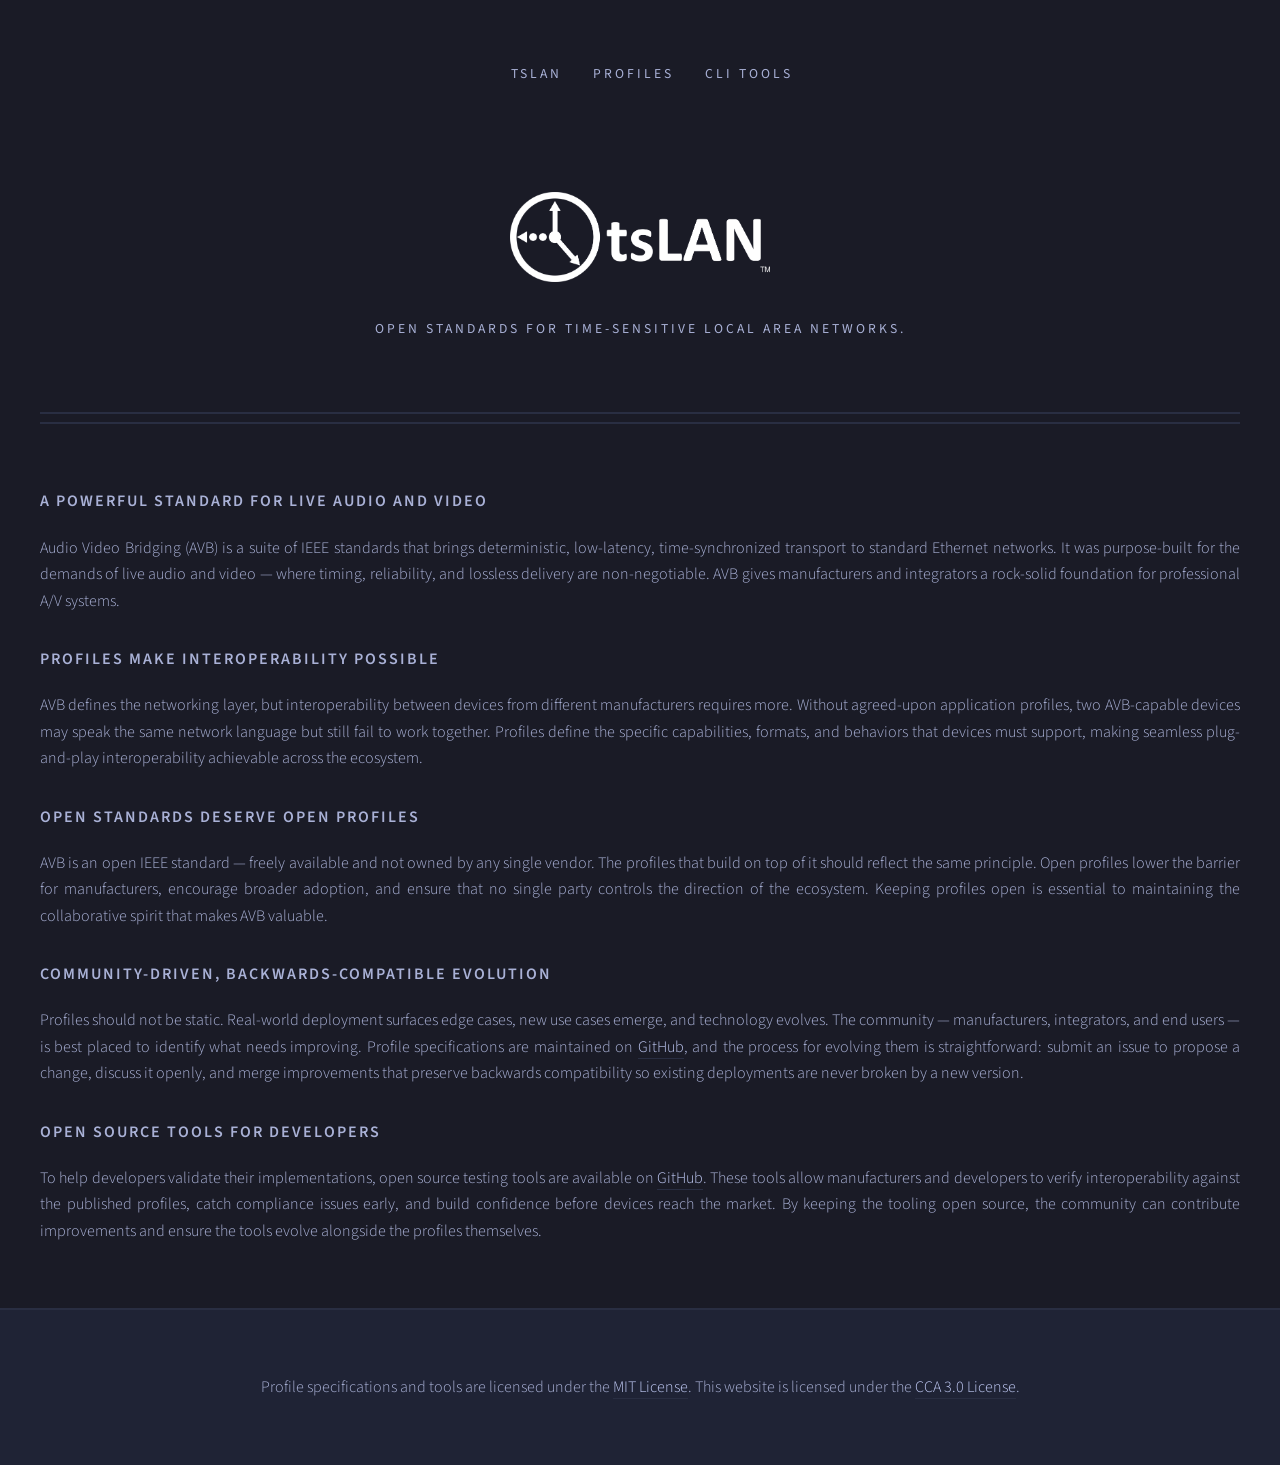
==== commit 8d75db34: "update: tsLAN tagline and body font for titles - the tagline reads "Open standards for time-sensitiv" ====
--- a/index.html
+++ b/index.html
@@ -23,7 +23,7 @@
 
 						<!-- Logo -->
 							<h1 id="logo"><a href="index.html"><img src="images/tsLAN%20Logo%20(3).png" alt="tsLAN" /></a></h1>
-							<p>Open standards for audio and video networking.</p>
+							<p>Open standards for time-sensitive local area networks.</p>
 
 						<!-- Nav -->
 							<nav id="nav">
--- a/assets/css/main.css
+++ b/assets/css/main.css
@@ -1,6 +1,5 @@
 @import url("fontawesome-all.min.css");
 @import url("https://fonts.googleapis.com/css?family=Source+Sans+Pro:300,400,600|Arvo:700");
-@import url("https://fonts.googleapis.com/css2?family=Silkscreen&display=block");
 
 /*
 	Strongly Typed by HTML5 UP
@@ -118,7 +117,7 @@
 	}
 
 	h1, h2, h3, h4, h5, h6 {
-		font-family: 'Silkscreen', monospace;
+		font-family: 'Source Sans Pro', sans-serif;
 		font-weight: 600;
 		text-transform: uppercase;
 		color: #a9b1d6;
@@ -1788,7 +1787,7 @@
 		border-radius: 4px;
 		border: 0;
 		outline: 0;
-		font-family: 'Silkscreen', monospace;
+		font-family: 'Source Sans Pro', sans-serif;
 		font-size: 1em;
 		box-shadow: 0.125em 0.175em 0 0 rgba(0, 0, 0, 0.125);
 		font-weight: 600;
@@ -1929,7 +1928,7 @@
 		}
 
 		#header h1 {
-			font-family: 'Silkscreen', monospace;
+			font-family: 'Source Sans Pro', sans-serif;
 			font-weight: 700;
 			color: #7aa2f7;
 			text-shadow: 0.05em 0.075em 0 rgba(0, 0, 0, 0.1);
@@ -1949,7 +1948,7 @@
 			}
 
 		#header p {
-			font-family: 'Silkscreen', monospace;
+			font-family: 'Source Sans Pro', sans-serif;
 			text-transform: uppercase;
 			font-weight: 400;
 			color: #a9b1d6;
@@ -1979,7 +1978,7 @@
 			}
 
 			#nav > ul > li > a {
-				font-family: 'Silkscreen', monospace;
+				font-family: 'Source Sans Pro', sans-serif;
 				border: 0;
 				text-decoration: none;
 				text-transform: uppercase;
@@ -2244,8 +2243,9 @@
 	}
 
 	.profile-tab {
-		font-family: 'Silkscreen', monospace;
+		font-family: 'Source Sans Pro', sans-serif;
 		font-size: 0.65em;
+		font-weight: 600;
 		text-transform: uppercase;
 		letter-spacing: 2px;
 		padding: 0.5em 1em;
@@ -2529,7 +2529,7 @@
 				z-index: 10002;
 				background: #13141c;
 				border-right: solid 1px #292e42;
-				font-family: 'Silkscreen', monospace;
+				font-family: 'Source Sans Pro', sans-serif;
 				font-weight: 400;
 				text-transform: uppercase;
 				color: #a9b1d6;
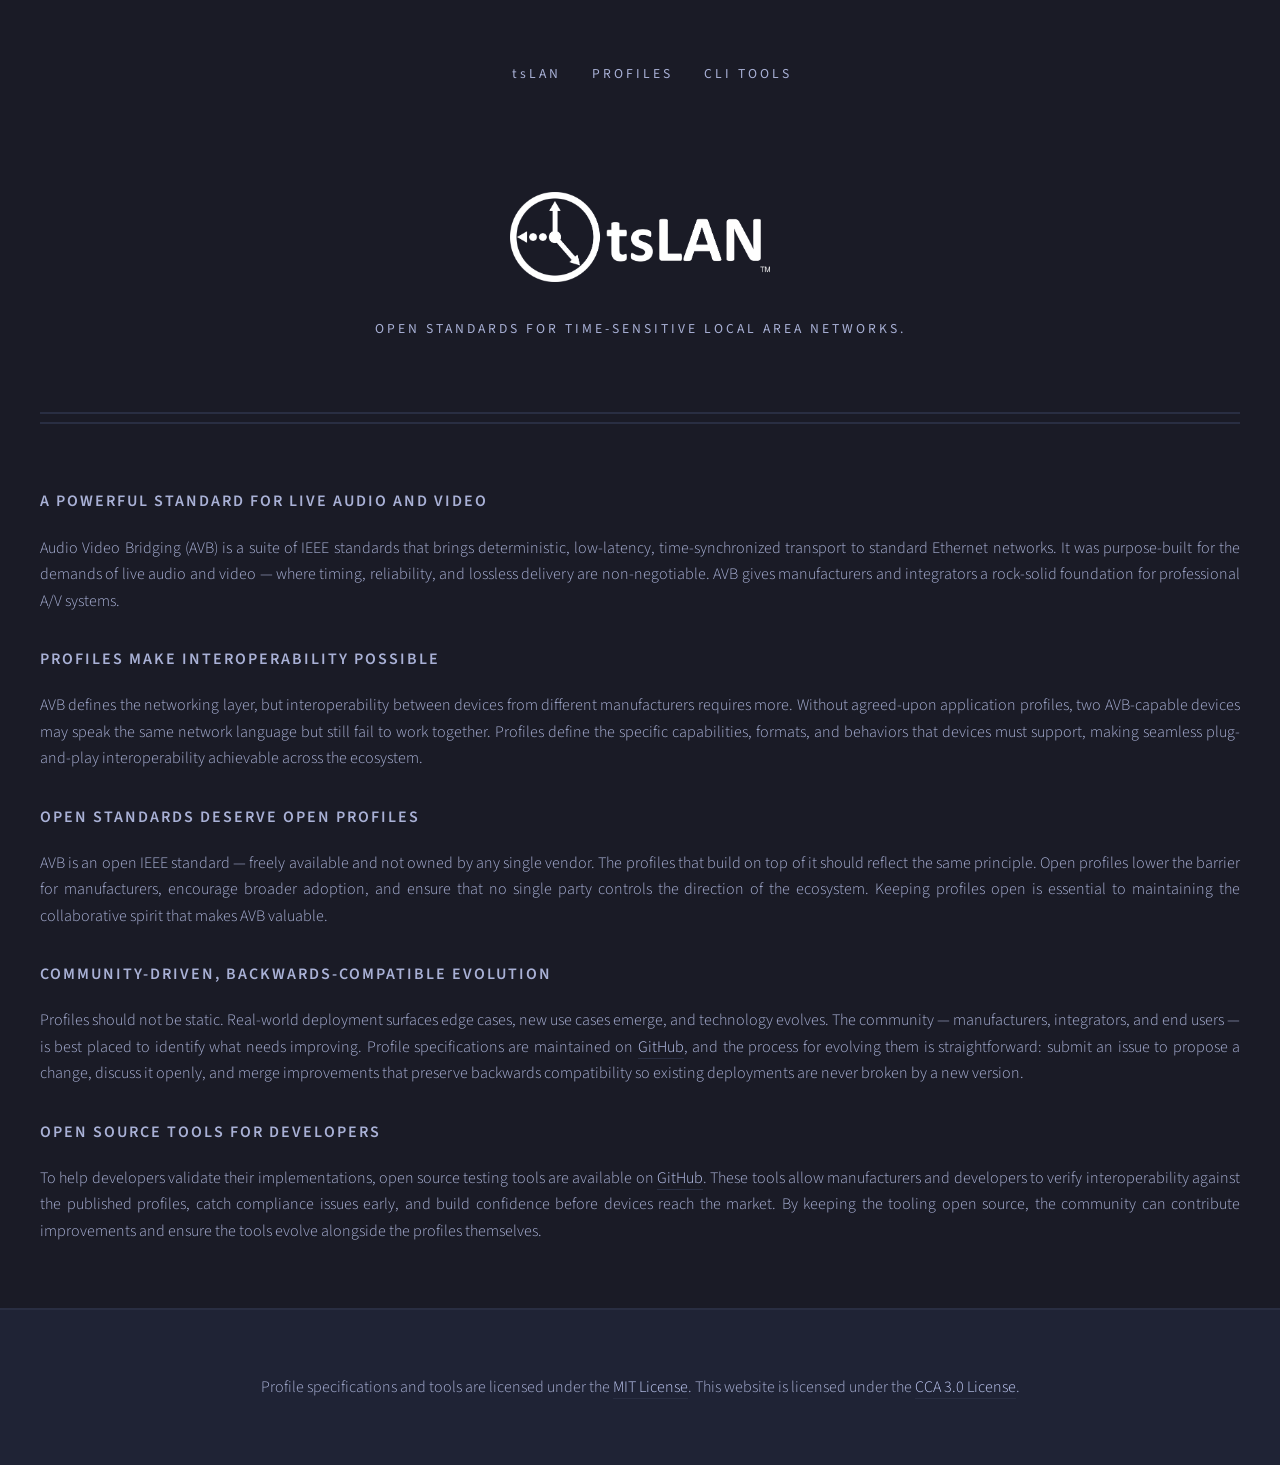
==== commit 5cb6257e: "feat: Audio/Video profile tabs, tsLAN case kept - one Audio and one Video tab, with a Basic | Extend" ====
--- a/index.html
+++ b/index.html
@@ -28,7 +28,7 @@
 						<!-- Nav -->
 							<nav id="nav">
 								<ul>
-									<li><a class="icon solid fa-microchip" href="index.html"><span>tsLAN</span></a></li>
+									<li><a class="icon solid fa-microchip" href="index.html"><span class="brand">tsLAN</span></a></li>
 									<li><a class="icon solid fa-clipboard-list" href="profiles.html"><span>Profiles</span></a></li>
 									<li><a class="icon solid fa-terminal" href="tools.html"><span>CLI Tools</span></a></li>
 								</ul>
@@ -80,6 +80,7 @@
 			<script src="assets/js/breakpoints.min.js"></script>
 			<script src="assets/js/util.js"></script>
 			<script src="assets/js/main.js"></script>
+			<script src="assets/js/brand.js"></script>
 
 	</body>
 </html>
--- a/assets/css/main.css
+++ b/assets/css/main.css
@@ -127,6 +127,11 @@
 		color: inherit;
 		text-decoration: none;
 		border: 0;
+	}
+
+	/* "tsLAN" keeps its lowercase "ts" in uppercased text. */
+	.brand {
+		text-transform: none;
 	}
 
 	h2 {
@@ -2262,6 +2267,47 @@
 		}
 
 		.profile-tab.active {
+			color: #7aa2f7 !important;
+			background: #1f2335;
+			border-color: #7aa2f7;
+		}
+
+	/* Basic | Extended toggle under Audio and Video */
+	#profile-levels {
+		display: flex;
+		justify-content: center;
+		margin-top: 0.75em;
+	}
+
+		#profile-levels[hidden] {
+			display: none;
+		}
+
+	.profile-level {
+		font-family: 'Source Sans Pro', sans-serif;
+		font-size: 0.6em;
+		font-weight: 600;
+		text-transform: uppercase;
+		letter-spacing: 2px;
+		padding: 0.35em 1.25em;
+		border: solid 1px #292e42;
+		color: #565f89 !important;
+		text-decoration: none;
+		background: transparent;
+		transition: color 0.2s, background 0.2s;
+	}
+
+		.profile-level + .profile-level {
+			margin-left: -1px;
+		}
+
+		.profile-level:hover {
+			color: #c0caf5 !important;
+			background: #1f2335;
+		}
+
+		.profile-level.active {
+			position: relative;
 			color: #7aa2f7 !important;
 			background: #1f2335;
 			border-color: #7aa2f7;
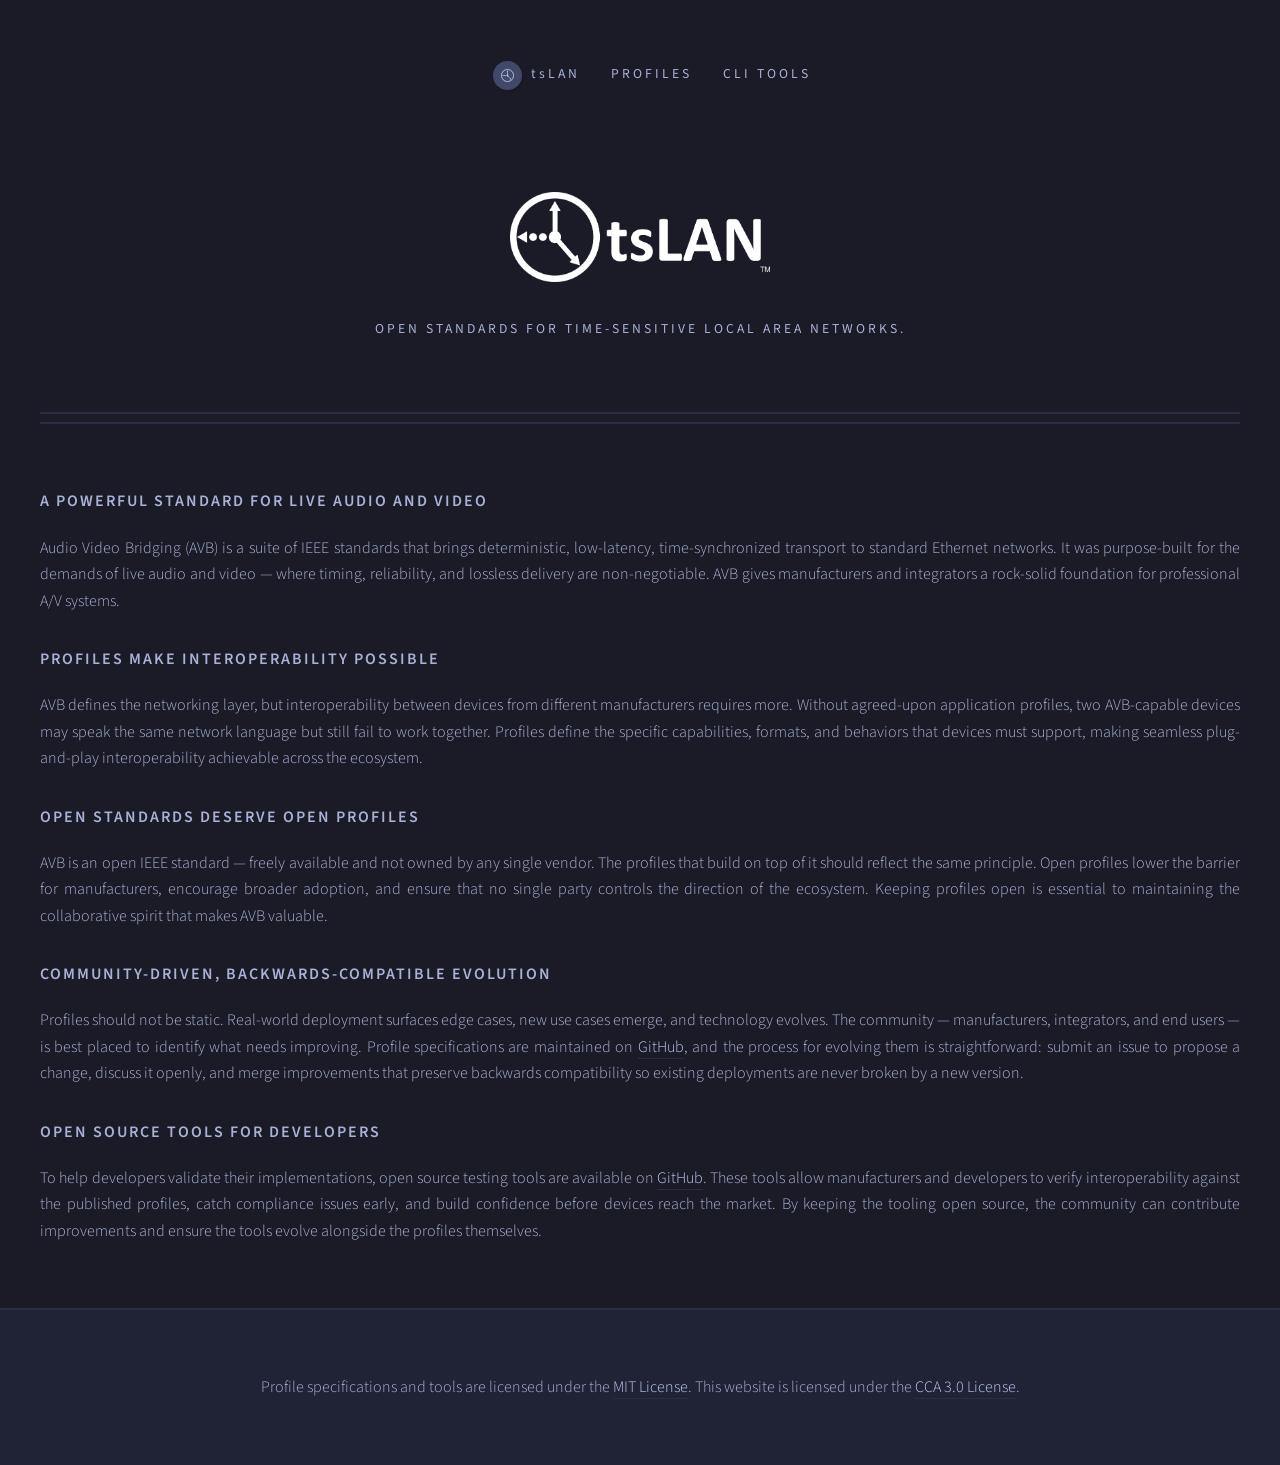
==== commit 1d9e04cd: "feat: tsLAN clock as the nav's tsLAN icon - the clock from the tsLAN logo replaces the microchip gly" ====
--- a/index.html
+++ b/index.html
@@ -28,7 +28,7 @@
 						<!-- Nav -->
 							<nav id="nav">
 								<ul>
-									<li><a class="icon solid fa-microchip" href="index.html"><span class="brand">tsLAN</span></a></li>
+									<li><a class="icon icon-tslan" href="index.html"><span class="brand">tsLAN</span></a></li>
 									<li><a class="icon solid fa-clipboard-list" href="profiles.html"><span>Profiles</span></a></li>
 									<li><a class="icon solid fa-terminal" href="tools.html"><span>CLI Tools</span></a></li>
 								</ul>
--- a/assets/css/main.css
+++ b/assets/css/main.css
@@ -2035,6 +2035,17 @@
 			#nav > ul > li.active > a > span,
 			#nav > ul > li:hover > a > span {
 				color: #7AA2F7;
+			}
+
+			/* The tsLAN clock in place of a glyph, in the glyphs' size and colours. */
+			#nav > ul > li > a.icon-tslan:before {
+				content: '\00a0';
+				background: #414868 url("../../images/nav-tslan.svg") center / 1em 1em no-repeat;
+			}
+
+			#nav > ul > li.active > a.icon-tslan:before,
+			#nav > ul > li:hover > a.icon-tslan:before {
+				background: #7AA2F7 url("../../images/nav-tslan-hover.svg") center / 1em 1em no-repeat;
 			}
 
 	.dropotron {
